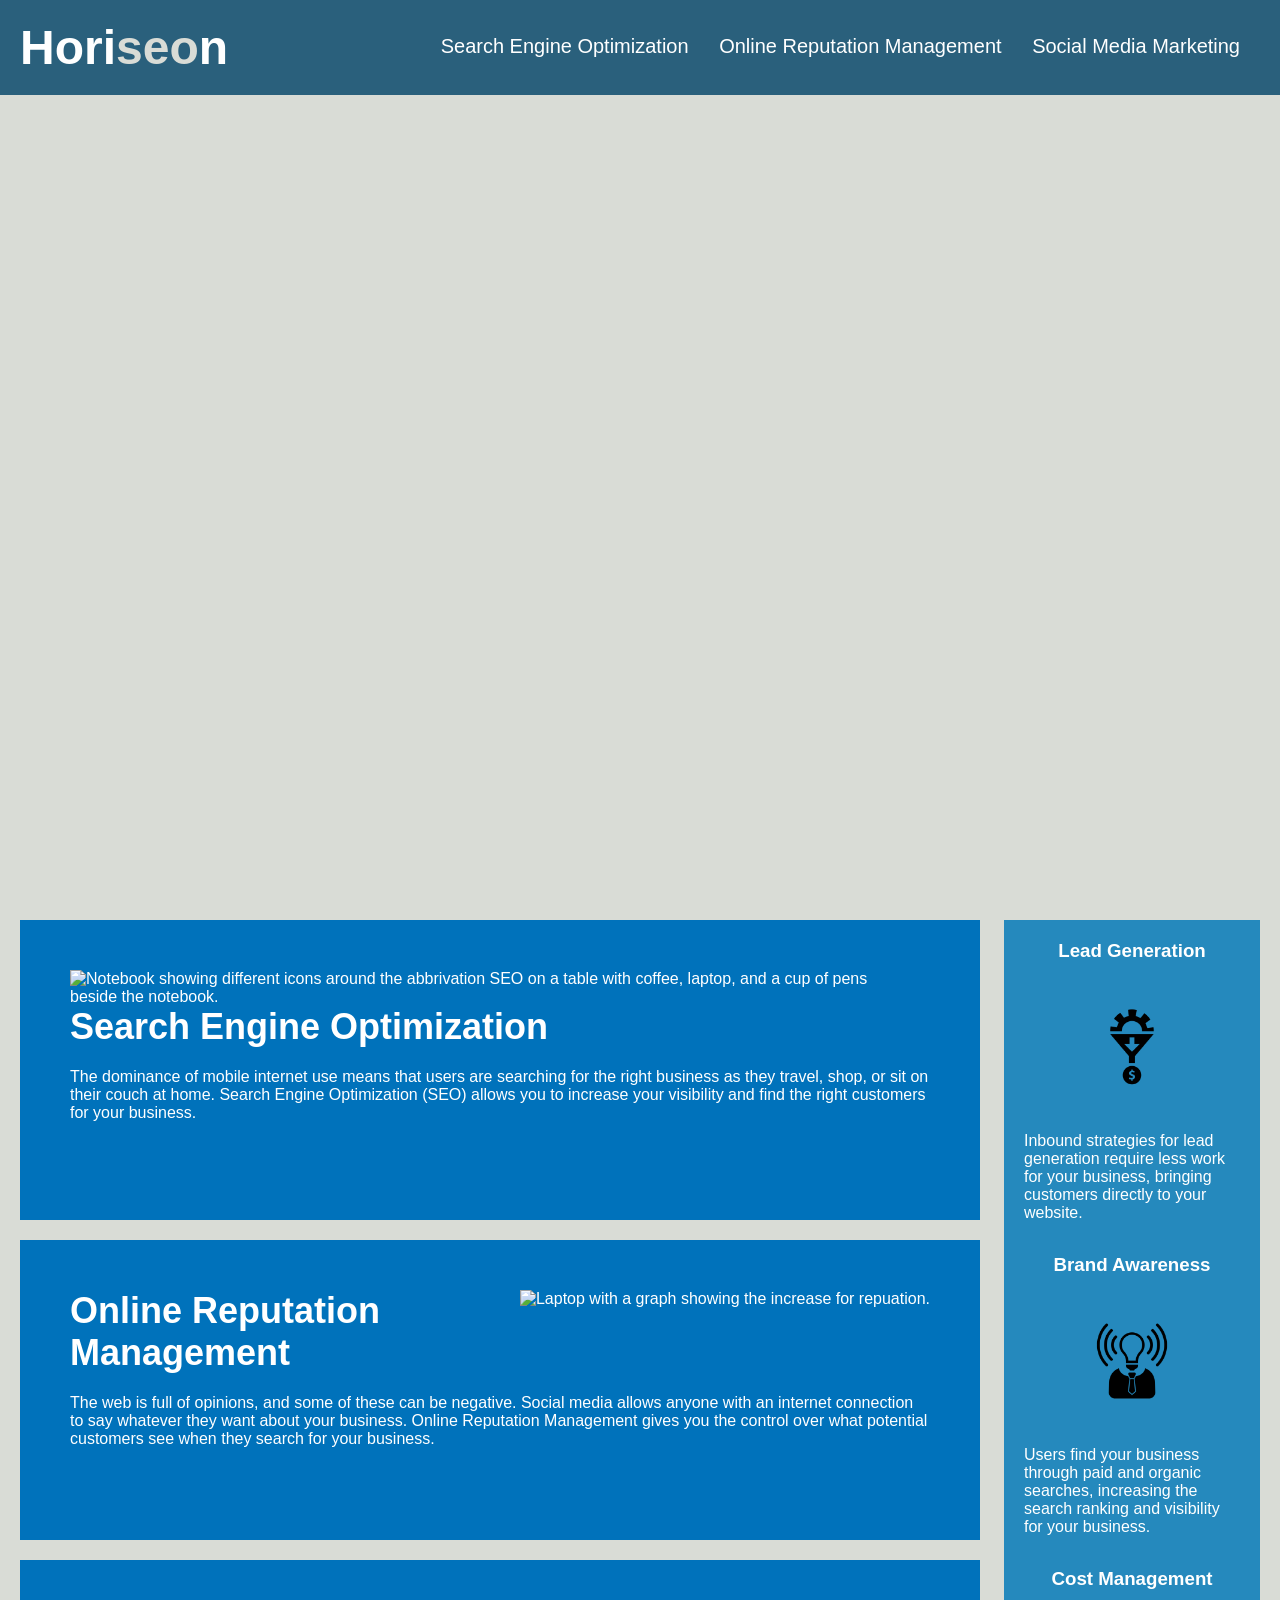
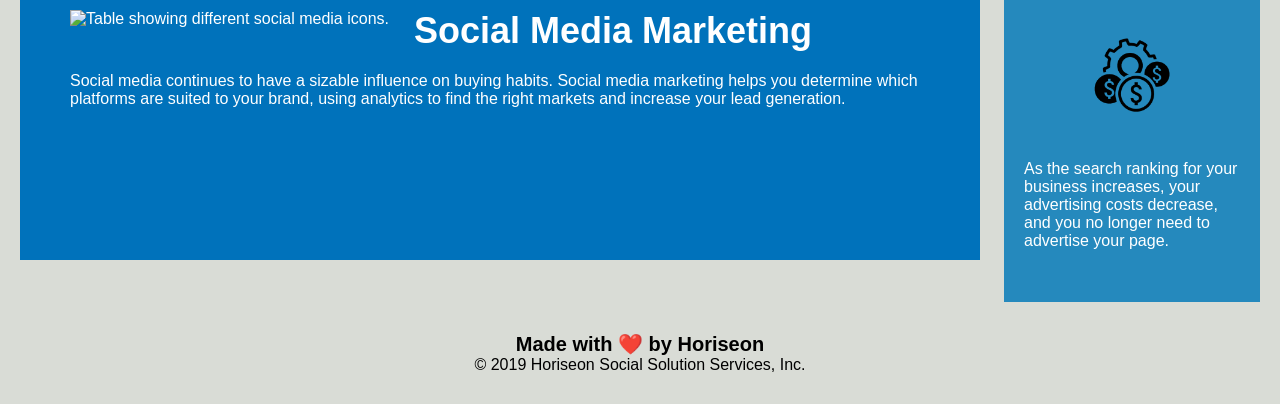
==== Develop/index.html @ 3581ef4c "first commit" ====
<!DOCTYPE html>
<html lang="en-us">

<head>
    <meta charset="UTF-8" />
    <link rel="stylesheet" href="./assets/css/style.css">
    <title>Horiseon - Homepage </title>
</head>

<body>
    <div class="header">
        <h1>Hori<span class="seo">seo</span>n</h1>
        <div>
            <ul>
                <li>
                    <a href="#search-engine-optimization">Search Engine Optimization</a>
                </li>
                <li>
                    <a href="#online-reputation-management">Online Reputation Management</a>
                </li>
                <li>
                    <a href="#social-media-marketing">Social Media Marketing</a>
                </li>
            </ul>
        </div>
    </div>
    <div class="hero"></div>
    <div class="content">
        <div class="search-engine-optimization">
            <img src="./assets/images/search-engine-optimization.jpg" class="float-left" alt="Notebook showing different icons around the abbrivation SEO on a table with coffee, laptop, and a cup of pens beside the notebook. "/>
            <h2>Search Engine Optimization</h2>
            <p>
                The dominance of mobile internet use means that users are searching for the right business as they travel, shop, or sit on their couch at home. Search Engine Optimization (SEO) allows you to increase your visibility and find the right customers for your business.
            </p>
        </div>
        <div id="online-reputation-management" class="online-reputation-management">
            <img src="./assets/images/online-reputation-management.jpg" class="float-right" alt="Laptop with a graph showing the increase for repuation. "/>
            <h2>Online Reputation Management</h2>
            <p>
                The web is full of opinions, and some of these can be negative. Social media allows anyone with an internet connection to say whatever they want about your business. Online Reputation Management gives you the control over what potential customers see when they search for your business.
            </p>
        </div>
        <div id="social-media-marketing" class="social-media-marketing">
            <img src="./assets/images/social-media-marketing.jpg" class="float-left" alt="Table showing different social media icons. "/>
            <h2>Social Media Marketing</h2>
            <p>
                Social media continues to have a sizable influence on buying habits. Social media marketing helps you determine which platforms are suited to your brand, using analytics to find the right markets and increase your lead generation.
            </p>
        </div>
    </div>
    <div class="benefits">
        <div class="benefit-lead">
            <h3>Lead Generation</h3>
            <img src="./assets/images/lead-generation.png" />
            <p>
                Inbound strategies for lead generation require less work for your business, bringing customers directly to your website.
            </p>
        </div>
        <div class="benefit-brand">
            <h3>Brand Awareness</h3>
            <img src="./assets/images/brand-awareness.png" />
            <p>
                Users find your business through paid and organic searches, increasing the search ranking and visibility for your business.
            </p>
        </div>
        <div class="benefit-cost">
            <h3>Cost Management</h3>
            <img src="./assets/images/cost-management.png"></img>
            <p>
                As the search ranking for your business increases, your advertising costs decrease, and you no longer need to advertise your page.
            </p>
        </div>
    </div>
    <div class="footer">
        <h2>Made with ❤️️ by Horiseon</h2>
        <p>
            &copy; 2019 Horiseon Social Solution Services, Inc.
        </p>
    </div>
</body>

</html>
---- Develop/assets/css/style.css ----
* {
    box-sizing: border-box;
    padding: 0;
    margin: 0;
}

 

body {
    background-color: #d9dcd6;
}


.header {
    padding: 20px;
    font-family: 'Trebuchet MS', 'Lucida Sans Unicode', 'Lucida Grande', 'Lucida Sans', Arial, sans-serif;
    background-color: #2a607c;
    color: #ffffff;
}

.header h1 {
    display: inline-block;
    font-size: 48px;
}

.header h1 .seo {
    color: #d9dcd6;
}

.header div {
    padding-top: 15px;
    margin-right: 20px;
    float: right;
    font-family: 'Gill Sans', 'Gill Sans MT', Calibri, 'Trebuchet MS', sans-serif;
    font-size: 20px;
}

.header div ul {
    list-style-type: none;
}

.header div ul li {
    display: inline-block;
    margin-left: 25px;
}

a {
    color: #ffffff;
    text-decoration: none;
}

p {
    font-size: 16px;
}


.hero {
    height: 800px;
    width: 100%;
    margin-bottom: 25px;
    background-image: url("../images/digital-marketing-meeting.jpg");
    background-size: cover;
    background-position: center;
}


.float-left {
    float: left;
    margin-right: 25px;
}

.float-right {
    float: right;
    margin-left: 25px;
}

.content {
    width: 75%;
    display: inline-block;
    margin-left: 20px;
}

.benefits {
    margin-right: 20px;
    padding: 20px;
    clear: both;
    float: right;
    width: 20%;
    height: 100%;
    font-family: 'Gill Sans', 'Gill Sans MT', Calibri, 'Trebuchet MS', sans-serif;
    background-color: #2589bd;
}

.benefit-lead {
    margin-bottom: 32px;
    color: #ffffff;
}

.benefit-brand {
    margin-bottom: 32px;
    color: #ffffff;
}

.benefit-cost {
    margin-bottom: 32px;
    color: #ffffff;
}

.benefit-lead h3 {
    margin-bottom: 10px;
    text-align: center;
}

.benefit-brand h3 {
    margin-bottom: 10px;
    text-align: center;
}

.benefit-cost h3 {
    margin-bottom: 10px;
    text-align: center;
}

.benefit-lead img {
    display: block;
    margin: 10px auto;
    max-width: 150px;
}

.benefit-brand img {
    display: block;
    margin: 10px auto;
    max-width: 150px;
}

.benefit-cost img {
    display: block;
    margin: 10px auto;
    max-width: 150px;
}

.search-engine-optimization {
    margin-bottom: 20px;
    padding: 50px;
    height: 300px;
    font-family: 'Gill Sans', 'Gill Sans MT', Calibri, 'Trebuchet MS', sans-serif;
    background-color: #0072bb;
    color: #ffffff;
}

.online-reputation-management {
    margin-bottom: 20px;
    padding: 50px;
    height: 300px;
    font-family: 'Gill Sans', 'Gill Sans MT', Calibri, 'Trebuchet MS', sans-serif;
    background-color: #0072bb;
    color: #ffffff;
}

.social-media-marketing {
    margin-bottom: 20px;
    padding: 50px;
    height: 300px;
    font-family: 'Gill Sans', 'Gill Sans MT', Calibri, 'Trebuchet MS', sans-serif;
    background-color: #0072bb;
    color: #ffffff;
}

.search-engine-optimization img {
    max-height: 200px;
}

.online-reputation-management img {
    max-height: 200px;
}

.social-media-marketing img {
    max-height: 200px;
}

.search-engine-optimization h2 {
    margin-bottom: 20px;
    font-size: 36px;
}

.online-reputation-management h2 {
    margin-bottom: 20px;
    font-size: 36px;
}

.social-media-marketing h2 {
    margin-bottom: 20px;
    font-size: 36px;
}

.footer {
    padding: 30px;
    clear: both;
    font-family: 'Trebuchet MS', 'Lucida Sans Unicode', 'Lucida Grande', 'Lucida Sans', Arial, sans-serif;
    text-align: center;
}

.footer h2 {
    font-size: 20px;
}
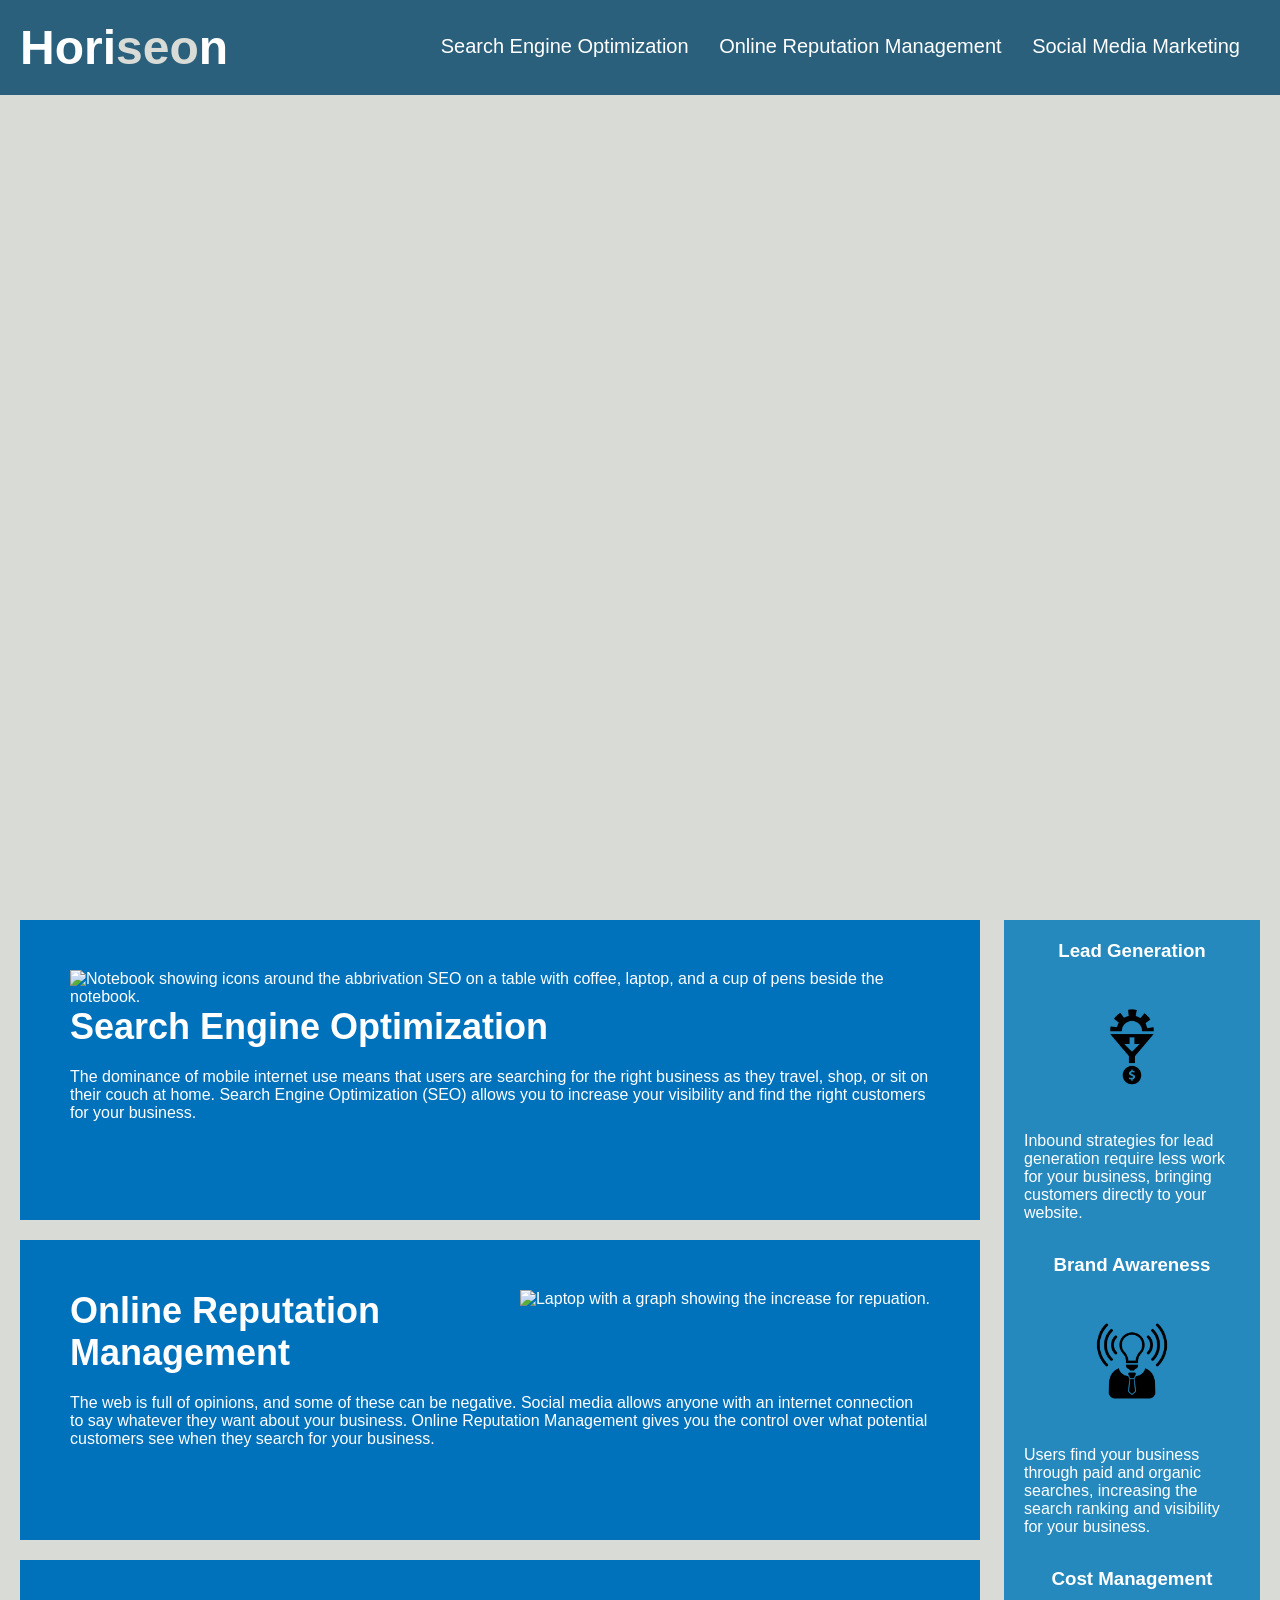
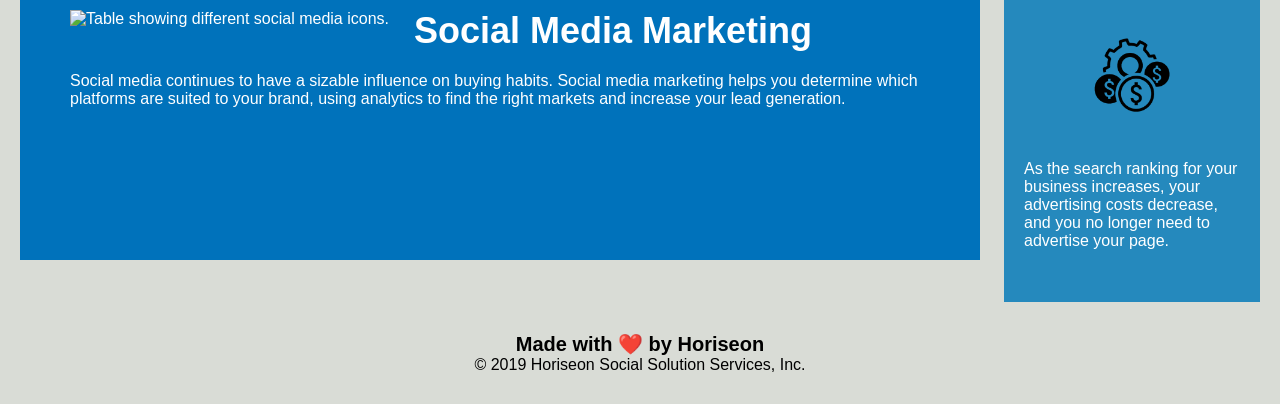
==== commit 96e01f8b: "added comments to CSS" ====
--- a/Develop/index.html
+++ b/Develop/index.html
@@ -27,7 +27,7 @@
     <div class="hero"></div>
     <div class="content">
         <div class="search-engine-optimization">
-            <img src="./assets/images/search-engine-optimization.jpg" class="float-left" alt="Notebook showing different icons around the abbrivation SEO on a table with coffee, laptop, and a cup of pens beside the notebook. "/>
+            <img src="./assets/images/search-engine-optimization.jpg" class="float-left" alt="Notebook showing icons around the abbrivation SEO on a table with coffee, laptop, and a cup of pens beside the notebook. "/>
             <h2>Search Engine Optimization</h2>
             <p>
                 The dominance of mobile internet use means that users are searching for the right business as they travel, shop, or sit on their couch at home. Search Engine Optimization (SEO) allows you to increase your visibility and find the right customers for your business.
--- a/Develop/assets/css/style.css
+++ b/Develop/assets/css/style.css
@@ -4,13 +4,13 @@
     margin: 0;
 }
 
- 
-
+/*Background color*/
 body {
     background-color: #d9dcd6;
 }
 
 
+/* Header section styling */
 .header {
     padding: 20px;
     font-family: 'Trebuchet MS', 'Lucida Sans Unicode', 'Lucida Grande', 'Lucida Sans', Arial, sans-serif;
@@ -52,6 +52,7 @@
 p {
     font-size: 16px;
 }
+
 
 
 .hero {
@@ -91,6 +92,8 @@
     background-color: #2589bd;
 }
 
+/* Margin and positioning for the text in the body section */
+
 .benefit-lead {
     margin-bottom: 32px;
     color: #ffffff;
@@ -139,6 +142,8 @@
     max-width: 150px;
 }
 
+/* positioning and styling for the SEO, online reputation, and social media marketing image and description section */
+
 .search-engine-optimization {
     margin-bottom: 20px;
     padding: 50px;
@@ -147,6 +152,7 @@
     background-color: #0072bb;
     color: #ffffff;
 }
+
 
 .online-reputation-management {
     margin-bottom: 20px;
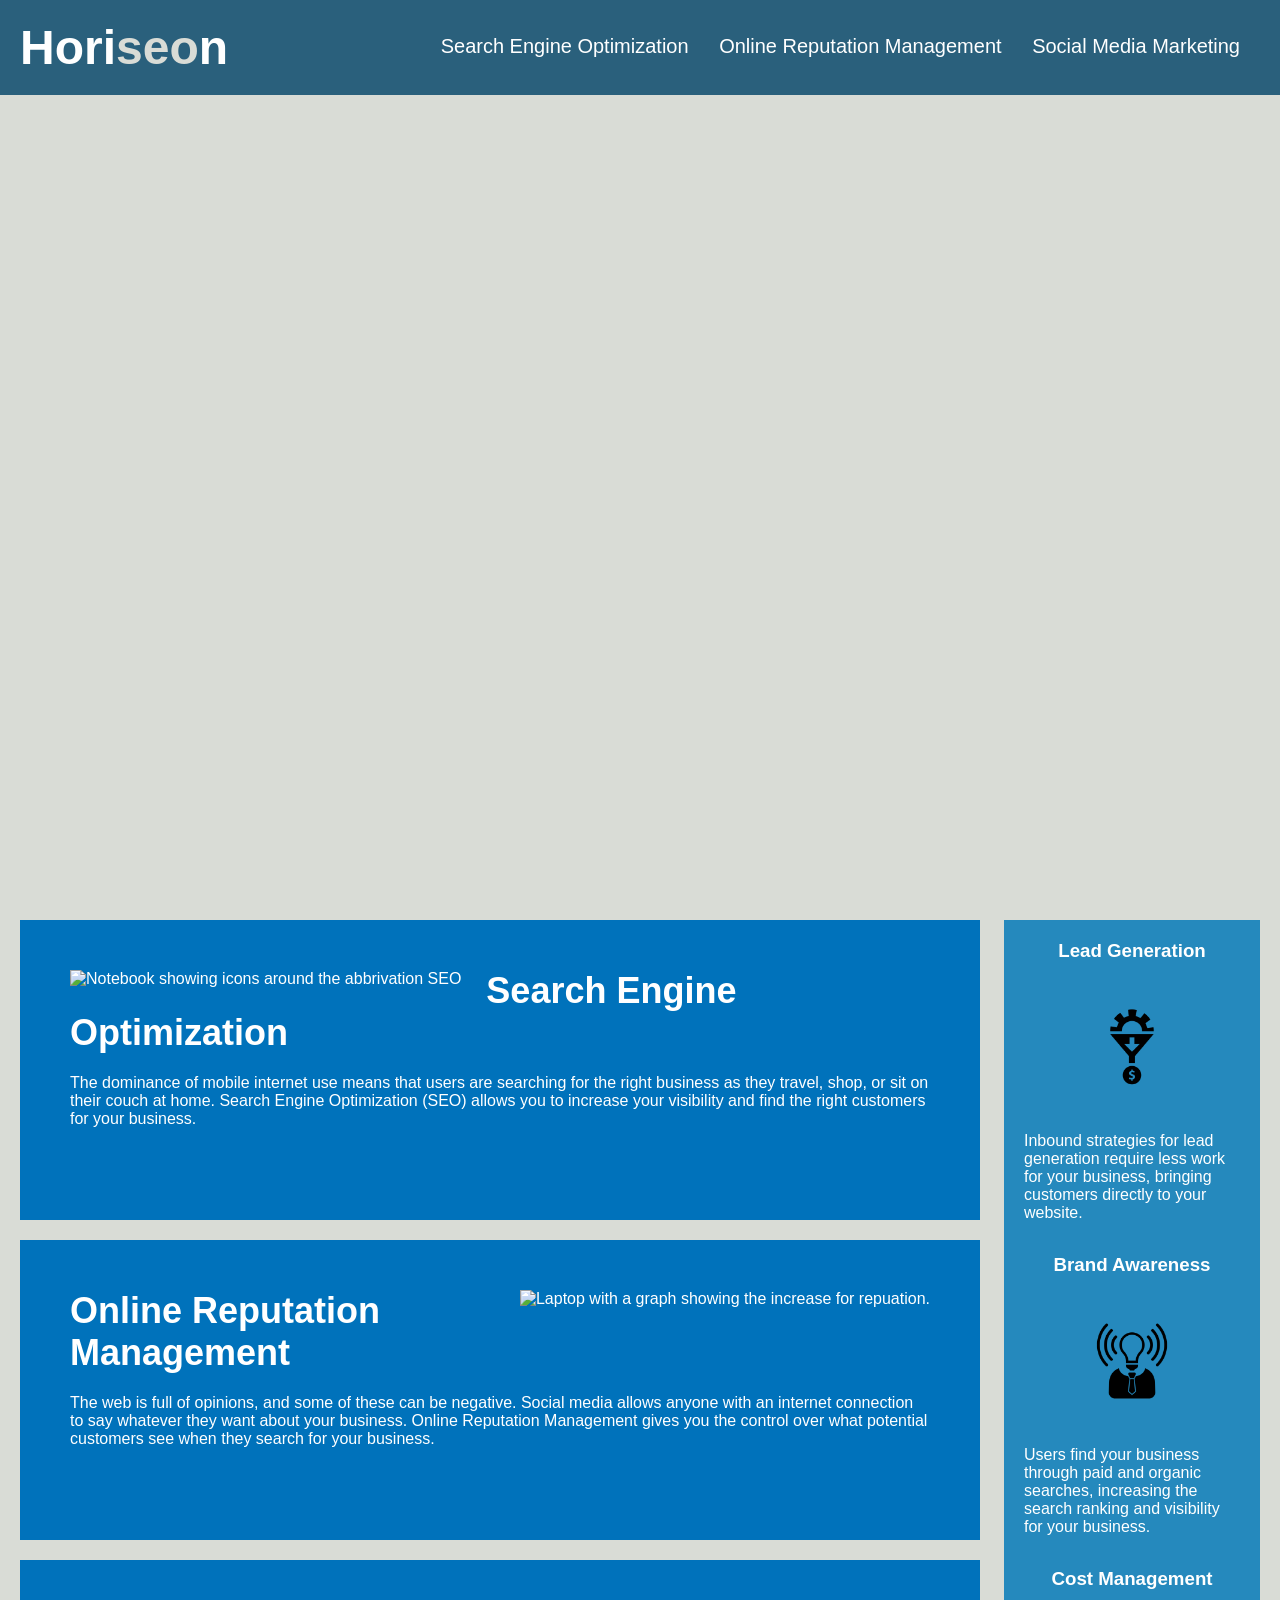
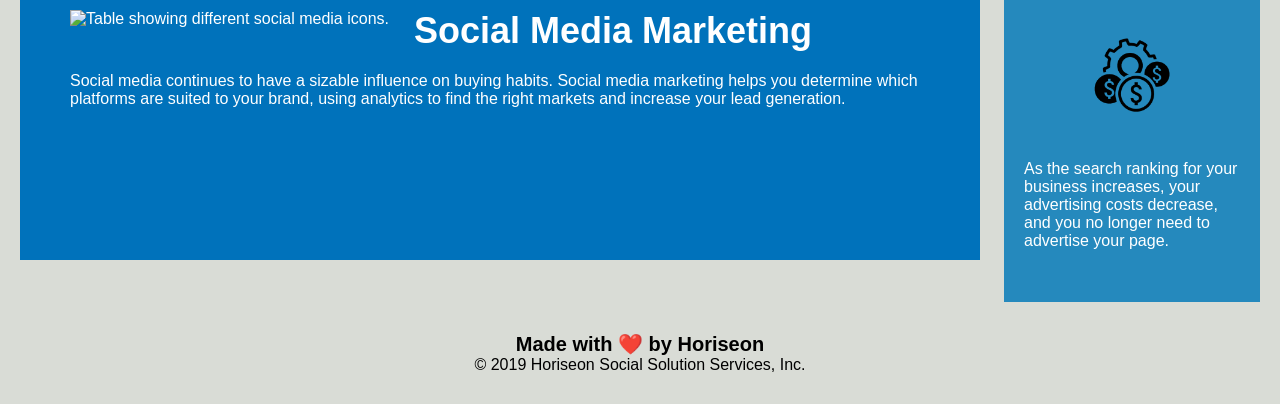
==== commit 235f16fc: "updated descriptions for images" ====
--- a/Develop/index.html
+++ b/Develop/index.html
@@ -4,7 +4,7 @@
 <head>
     <meta charset="UTF-8" />
     <link rel="stylesheet" href="./assets/css/style.css">
-    <title>Horiseon - Homepage </title>
+    <title>Horiseon </title>
 </head>
 
 <body>
@@ -27,7 +27,7 @@
     <div class="hero"></div>
     <div class="content">
         <div class="search-engine-optimization">
-            <img src="./assets/images/search-engine-optimization.jpg" class="float-left" alt="Notebook showing icons around the abbrivation SEO on a table with coffee, laptop, and a cup of pens beside the notebook. "/>
+            <img src="./assets/images/search-engine-optimization.jpg" class="float-left" alt="Notebook showing icons around the abbrivation SEO"/>
             <h2>Search Engine Optimization</h2>
             <p>
                 The dominance of mobile internet use means that users are searching for the right business as they travel, shop, or sit on their couch at home. Search Engine Optimization (SEO) allows you to increase your visibility and find the right customers for your business.
